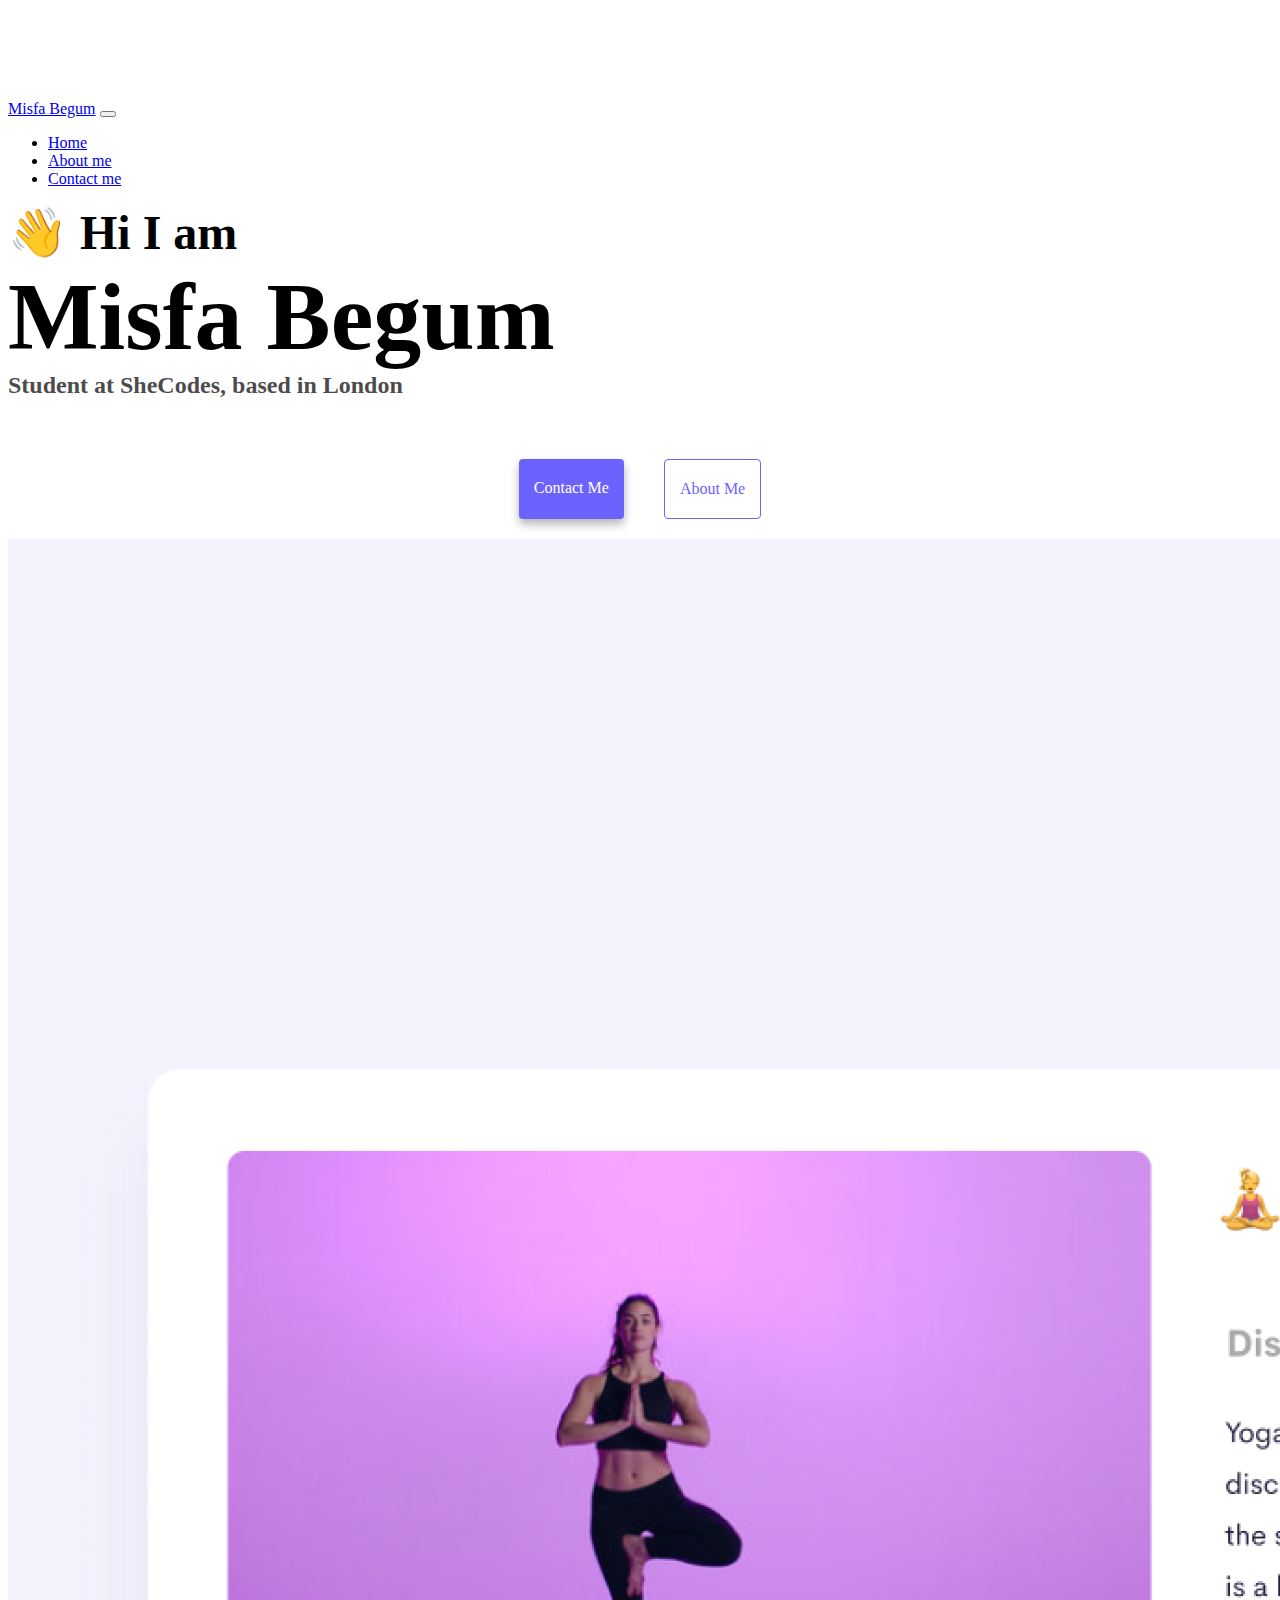
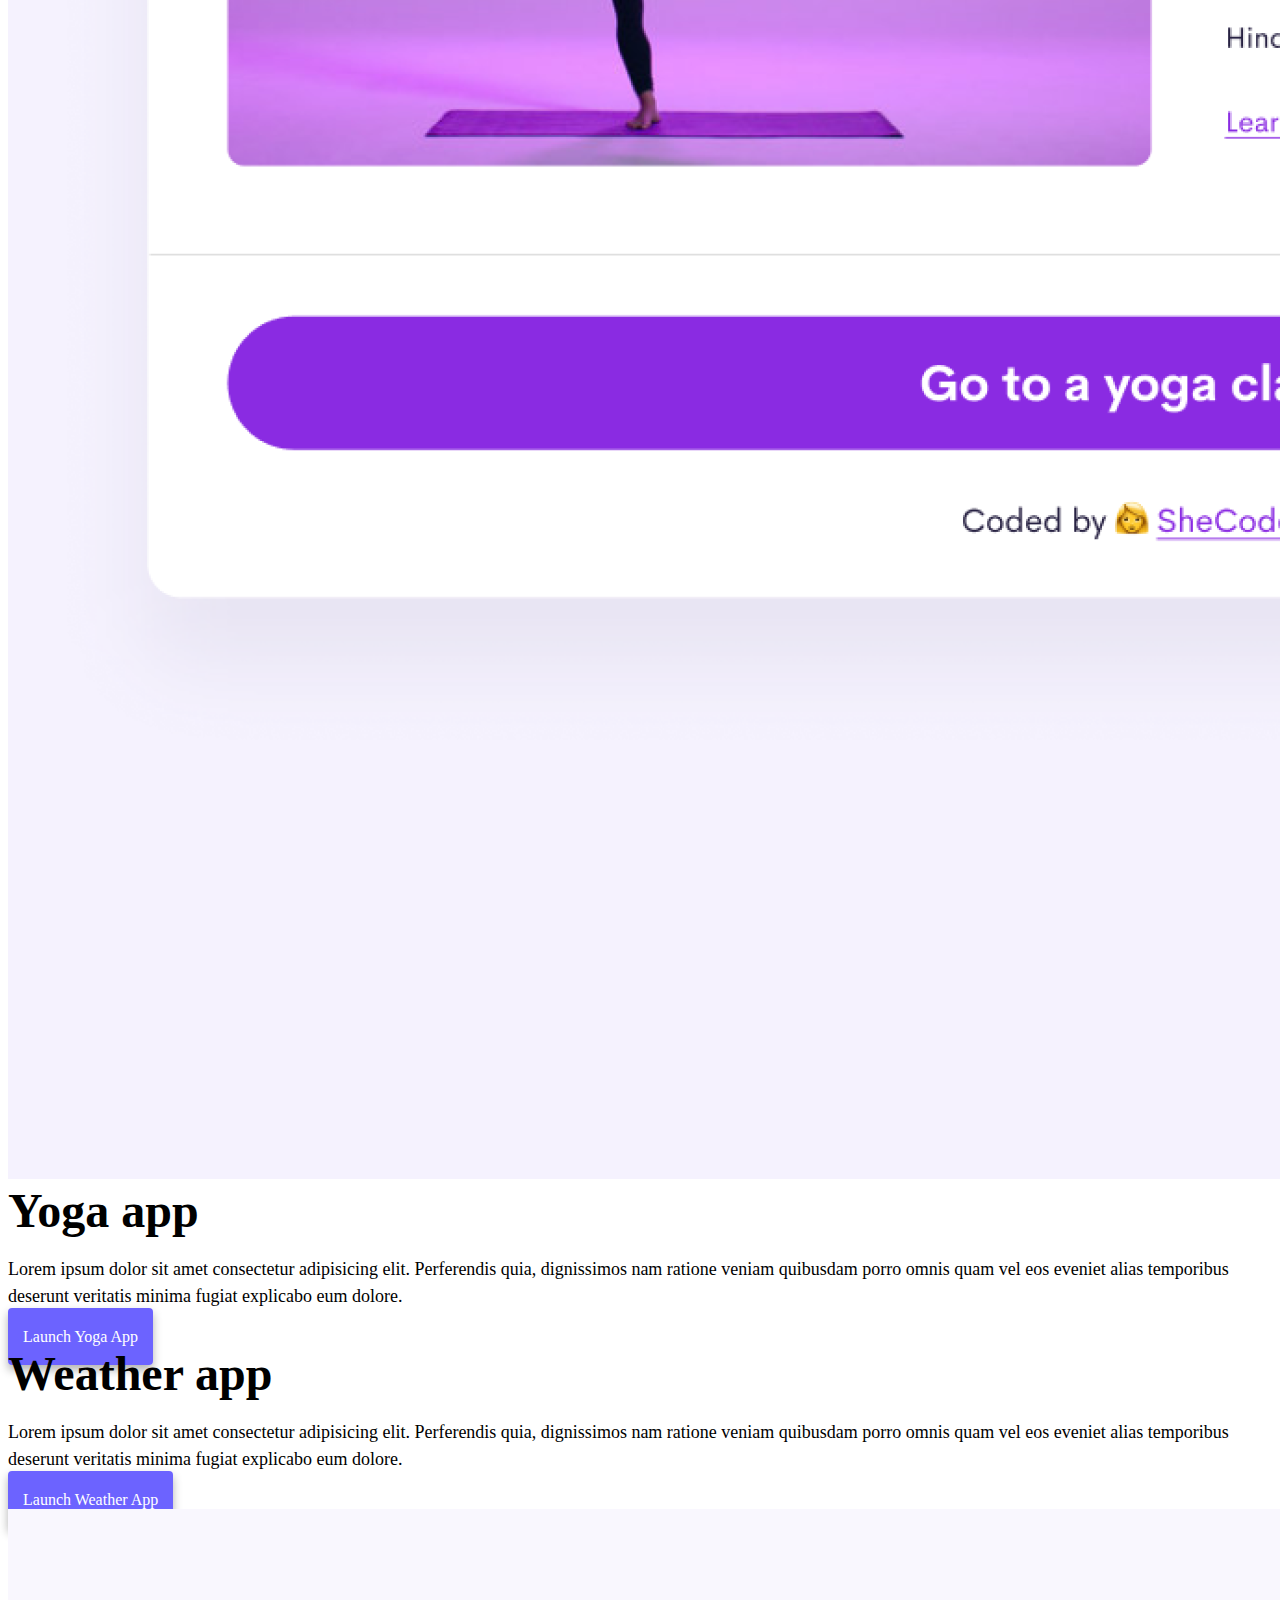
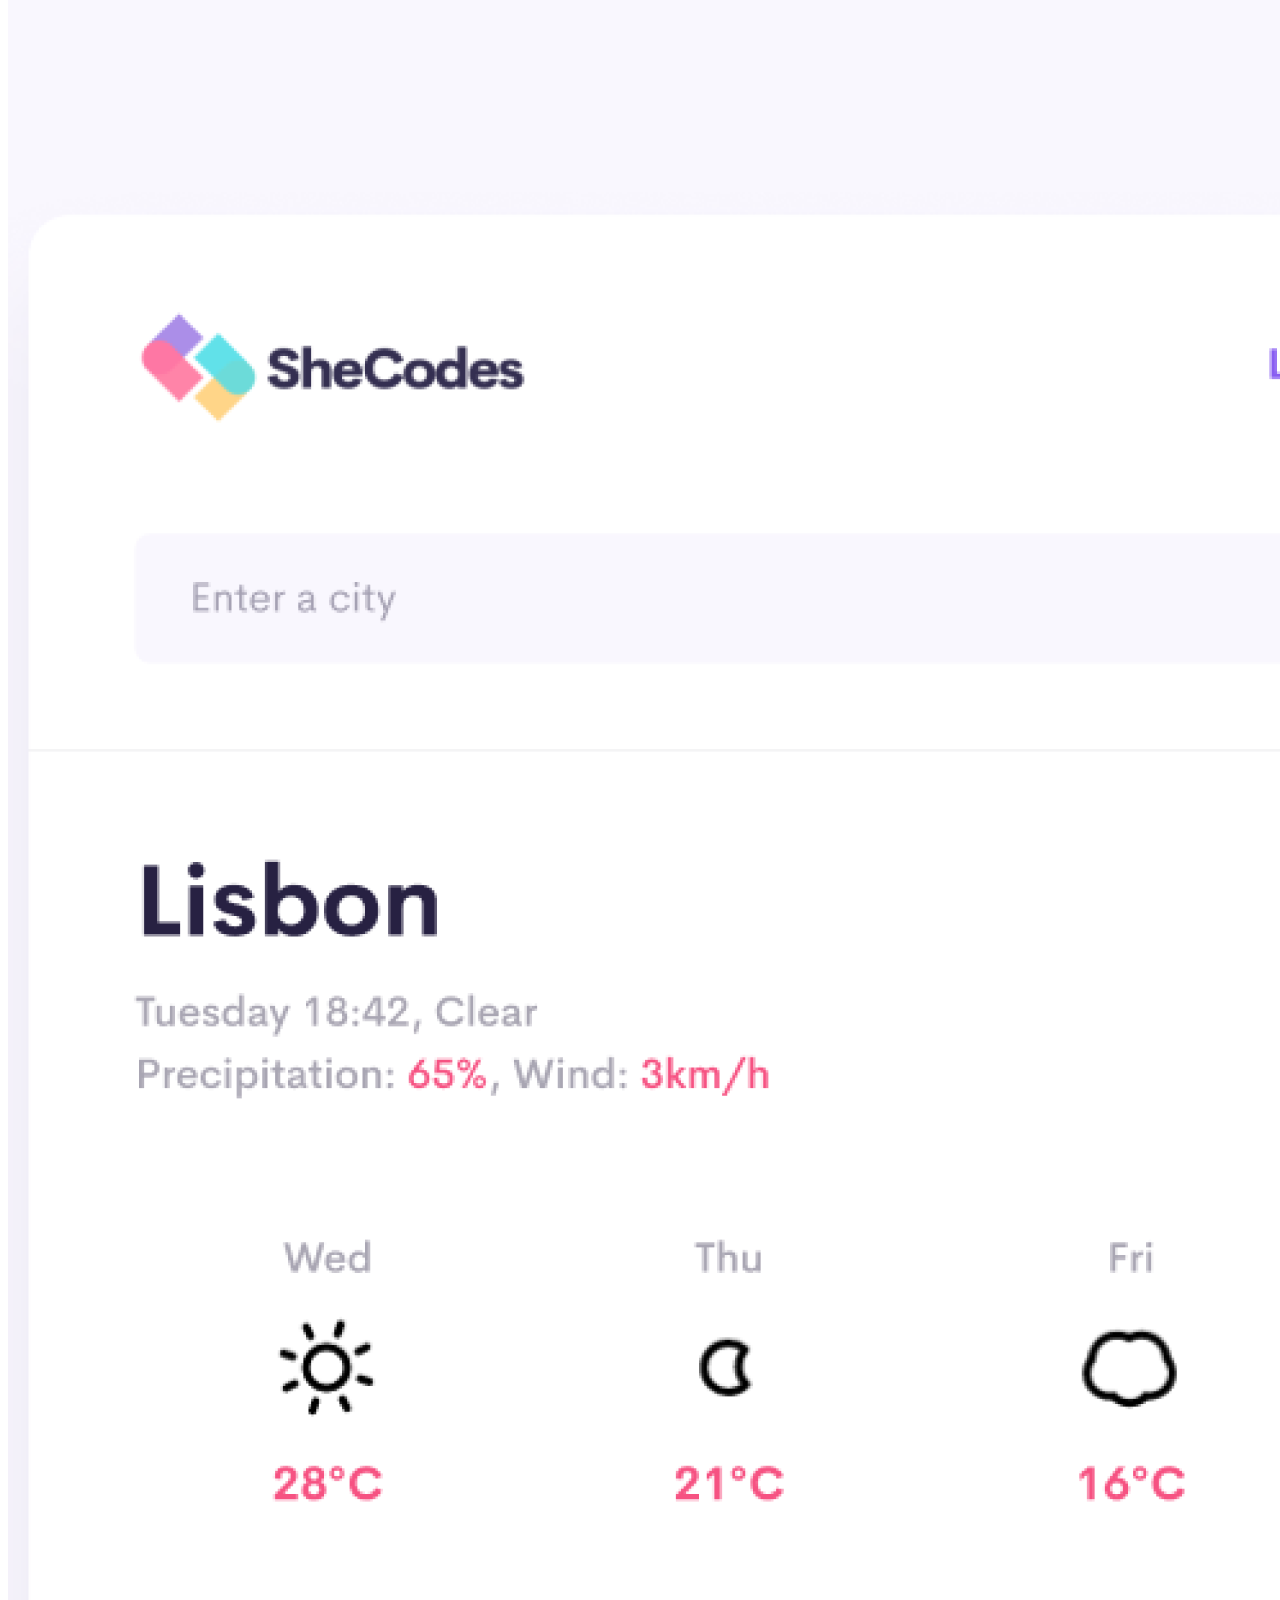
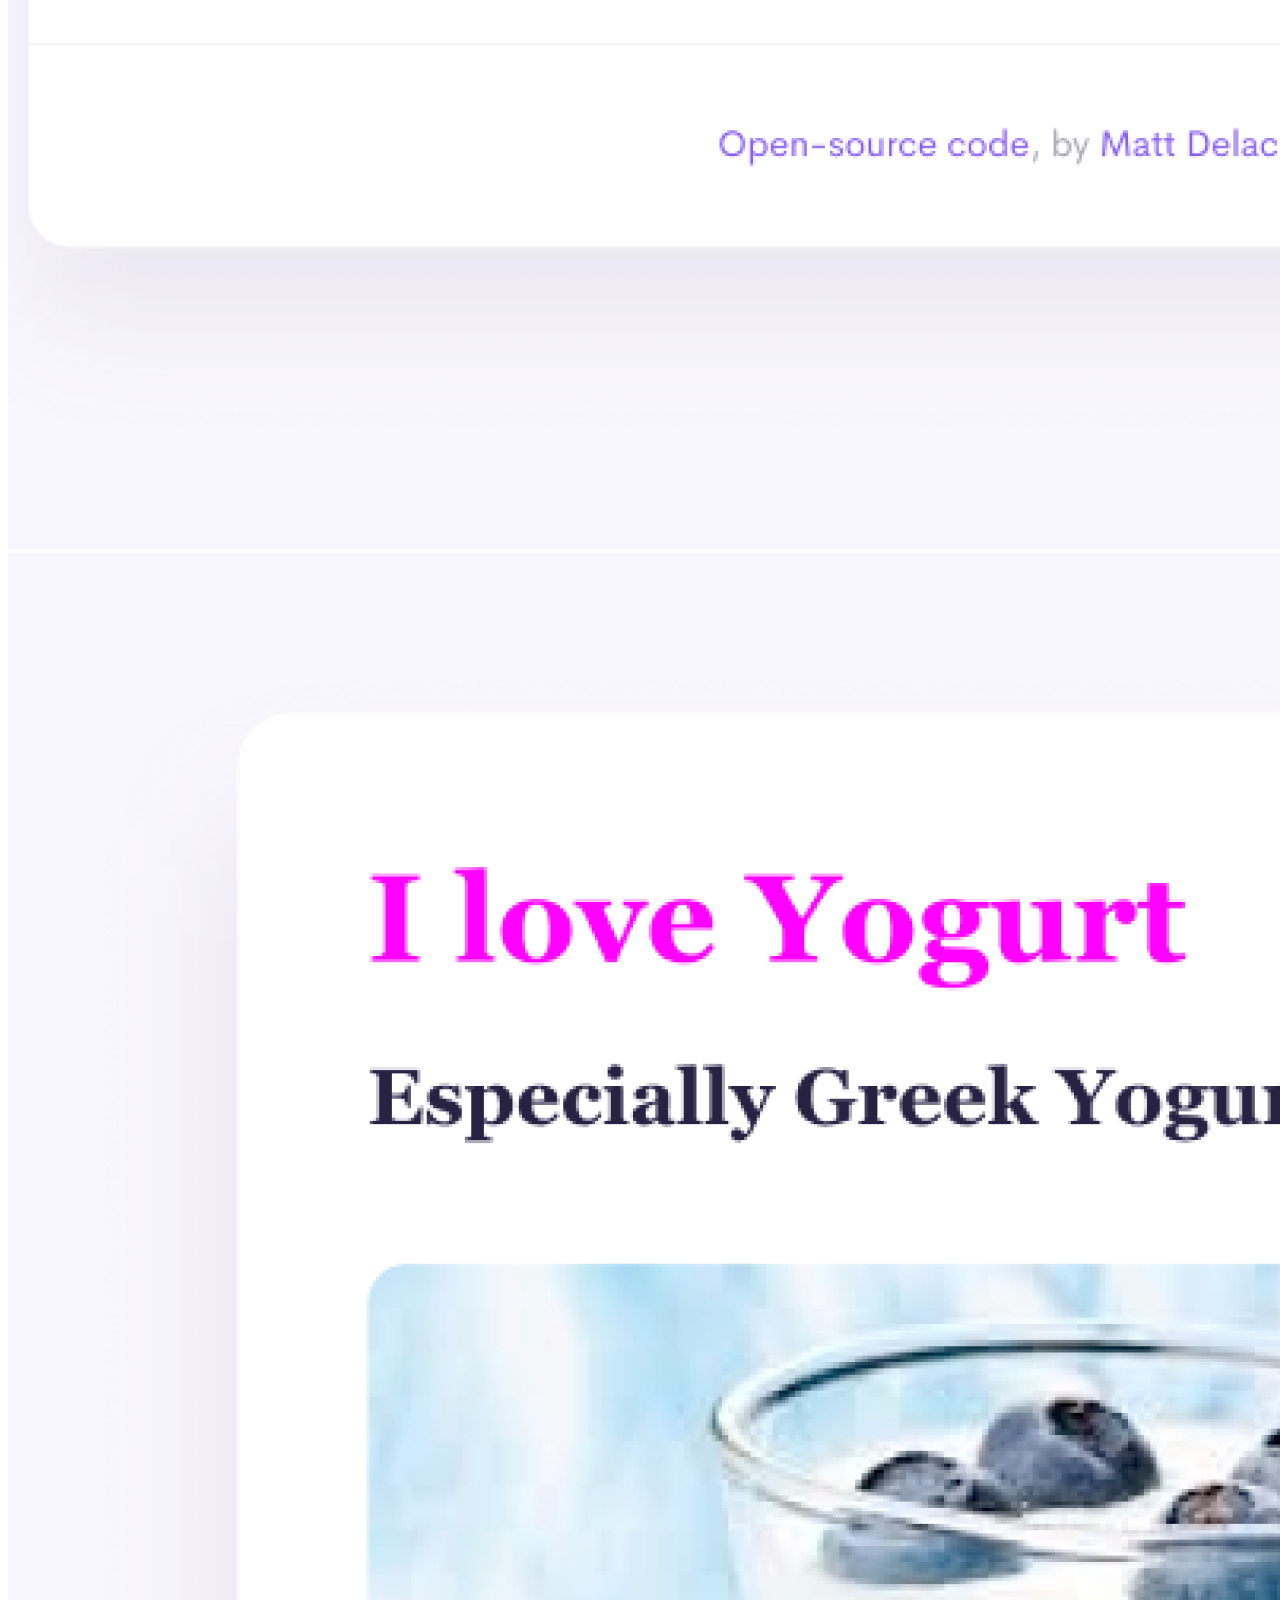
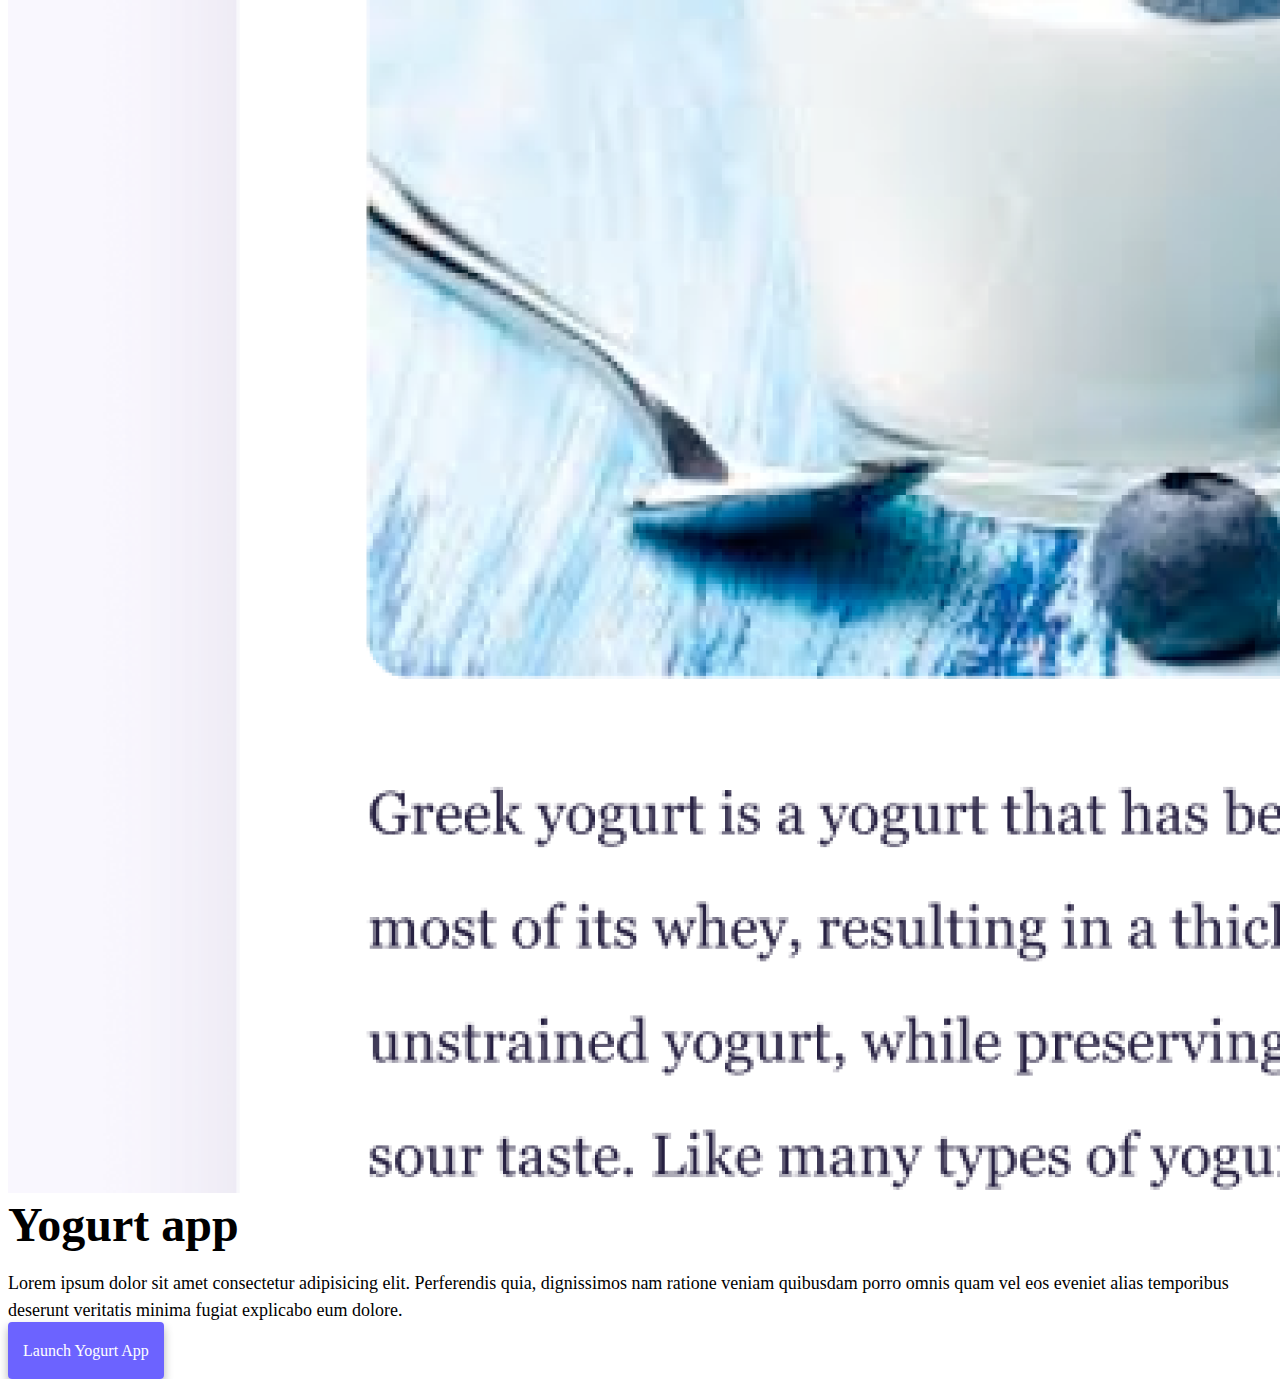
==== index.html @ df84a034 "updated html pages and added title names/meta descriptions/alt descriptions and title hover for butt" ====
<!DOCTYPE html>
<html lang="en">
  <head>
    <meta charset="UTF-8" />
    <meta http-equiv="X-UA-Compatible" content="IE=edge" />
    <meta name="viewport" content="width=device-width, initial-scale=1.0" />
    <title>Misfa Begum</title>
    <link
      href="https://cdn.jsdelivr.net/npm/bootstrap@5.0.0-beta2/dist/css/bootstrap.min.css"
      rel="stylesheet"
      integrity="sha384-BmbxuPwQa2lc/FVzBcNJ7UAyJxM6wuqIj61tLrc4wSX0szH/Ev+nYRRuWlolflfl"
      crossorigin="anonymous"
    />
    <script
      src="https://cdn.jsdelivr.net/npm/bootstrap@5.0.0-beta2/dist/js/bootstrap.bundle.min.js"
      integrity="sha384-b5kHyXgcpbZJO/tY9Ul7kGkf1S0CWuKcCD38l8YkeH8z8QjE0GmW1gYU5S9FOnJ0"
      crossorigin="anonymous"
    ></script>
    <link rel="stylesheet" href="style.css" />
    <meta
      name="description"
      content="Some description about myself in the homepage"
    />
  </head>
  <body>
    <nav class="navbar navbar-expand-lg navbar-light bg-light fixed-top">
      <div class="container">
        <a class="navbar-brand" href="index.html" title="Misfa Begum"
          >Misfa Begum</a
        >
        <button
          class="navbar-toggler"
          type="button"
          data-bs-toggle="collapse"
          data-bs-target="#navbarNav"
          aria-controls="navbarNav"
          aria-expanded="false"
          aria-label="Toggle navigation"
        >
          <span class="navbar-toggler-icon"></span>
        </button>
        <div class="collapse navbar-collapse" id="navbarNav">
          <ul class="navbar-nav">
            <li class="nav-item">
              <a
                class="nav-link active"
                aria-current="page"
                href="index.html"
                title="Home"
                >Home</a
              >
            </li>
            <li class="nav-item">
              <a class="nav-link" href="about.html" title="About me"
                >About me</a
              >
            </li>
            <li class="nav-item">
              <a class="nav-link" href="about.html#contact" title="Contact me"
                >Contact me</a
              >
            </li>
          </ul>
        </div>
      </div>
    </nav>
    <h2 class="text-center">👋 Hi I am</h2>
    <h1 class="text-center">Misfa Begum</h1>
    <h3 class="text-center">Student at SheCodes, based in London</h3>
    <div class="navigation-links mb-5">
      <a href="about.html#contact" title="Contact me" class="primary-link"
        >Contact me</a
      >
      <a href="about.html" title="About me" class="secondary-link">About me</a>
    </div>
    <div class="container">
      <div class="row">
        <div class="col-6">
          <img
            src="images/yoga.png"
            alt="yoga image"
            class="img-fluid rounded"
          />
        </div>
        <div class="col-6">
          <h2 class="mb-3">Yoga app</h2>
          <p>
            Lorem ipsum dolor sit amet consectetur adipisicing elit. Perferendis
            quia, dignissimos nam ratione veniam quibusdam porro omnis quam vel
            eos eveniet alias temporibus deserunt veritatis minima fugiat
            explicabo eum dolore.
          </p>
          <div class="mt-5">
            <a href="#" title="Yoga app" class="primary-link"
              >Launch Yoga App</a
            >
          </div>
        </div>
      </div>
      <div class="row mt-5">
        <div class="col-6">
          <h2 class="mb-3">Weather app</h2>
          <p>
            Lorem ipsum dolor sit amet consectetur adipisicing elit. Perferendis
            quia, dignissimos nam ratione veniam quibusdam porro omnis quam vel
            eos eveniet alias temporibus deserunt veritatis minima fugiat
            explicabo eum dolore.
          </p>
          <div class="mt-5">
            <a href="#" title="Weather app" class="primary-link"
              >Launch Weather App</a
            >
          </div>
        </div>
        <div class="col-6">
          <img
            src="images/weather.png"
            alt="weather image"
            class="img-fluid rounded"
          />
        </div>
      </div>
      <div class="row mt-5">
        <div class="col-6">
          <img
            src="images/yogurt.png"
            alt="yogurt image"
            class="img-fluid rounded"
          />
        </div>
        <div class="col-6">
          <h2 class="mb-3">Yogurt app</h2>
          <p>
            Lorem ipsum dolor sit amet consectetur adipisicing elit. Perferendis
            quia, dignissimos nam ratione veniam quibusdam porro omnis quam vel
            eos eveniet alias temporibus deserunt veritatis minima fugiat
            explicabo eum dolore.
          </p>
          <div class="mt-5">
            <a href="#" title="Yogurt app" class="primary-link"
              >Launch yogurt App</a
            >
          </div>
        </div>
      </div>
    </div>
  </body>
</html>
---- style.css ----
:root {
  --primary-color: #6c63ff;
  --secondary-color: #f5f2fe;
  --box-shadow: 0 5px 10px rgba(0, 0, 0, 0.3);
}

body {
  margin-top: 100px;
}

h1,
h2,
h3 {
  margin: 0;
}

h1 {
  font-size: 96px;
}

h2 {
  font-size: 48px;
}

h3 {
  font-size: 24px;
  opacity: 0.7;
}

p {
  font-size: 18px;
  line-height: 1.5;
}

.navigation-links {
  display: flex;
  margin-top: 40px;
  justify-content: center;
}

.navigation-links a {
  margin: 20px;
}

.primary-link {
  border-radius: 4px;
  padding: 20px 15px;
  text-decoration: none;
  text-transform: capitalize;
  background: var(--primary-color);
  box-shadow: var(--box-shadow);
  color: white;
}

.secondary-link {
  border-radius: 4px;
  padding: 20px 15px;
  text-decoration: none;
  text-transform: capitalize;
  color: var(--primary-color);
  border: 1px solid var(--primary-color);
}

.homepage-link {
  color: var(--primary-color);
  text-align: center;
  display: block;
}

.about-paragraphs {
  margin: 30px 0;
}

.about-paragraphs p {
  margin: 10px;
}

.email-link {
  display: flex;
  justify-content: center;
  color: var(--primary-color);
  font-size: 28px;
  text-decoration: none;
}

.email-link:hover {
  text-decoration: underline;
}
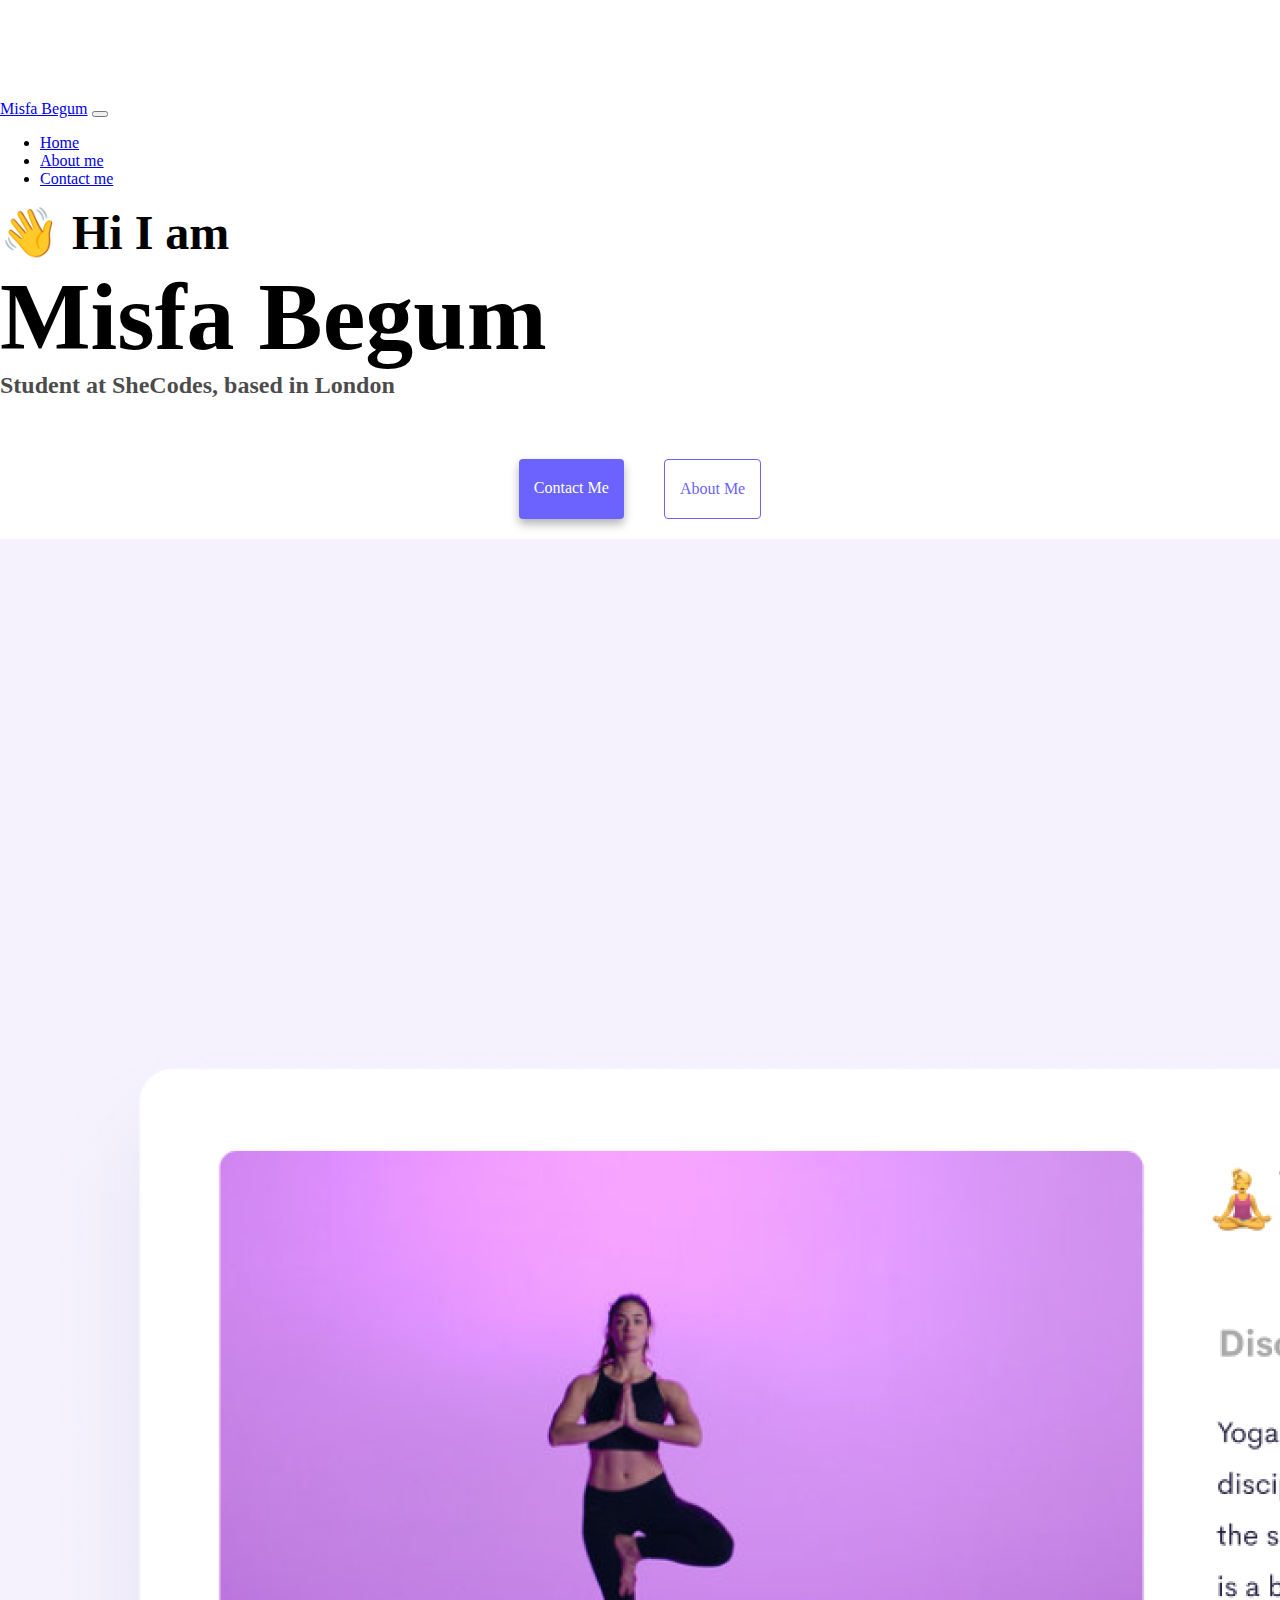
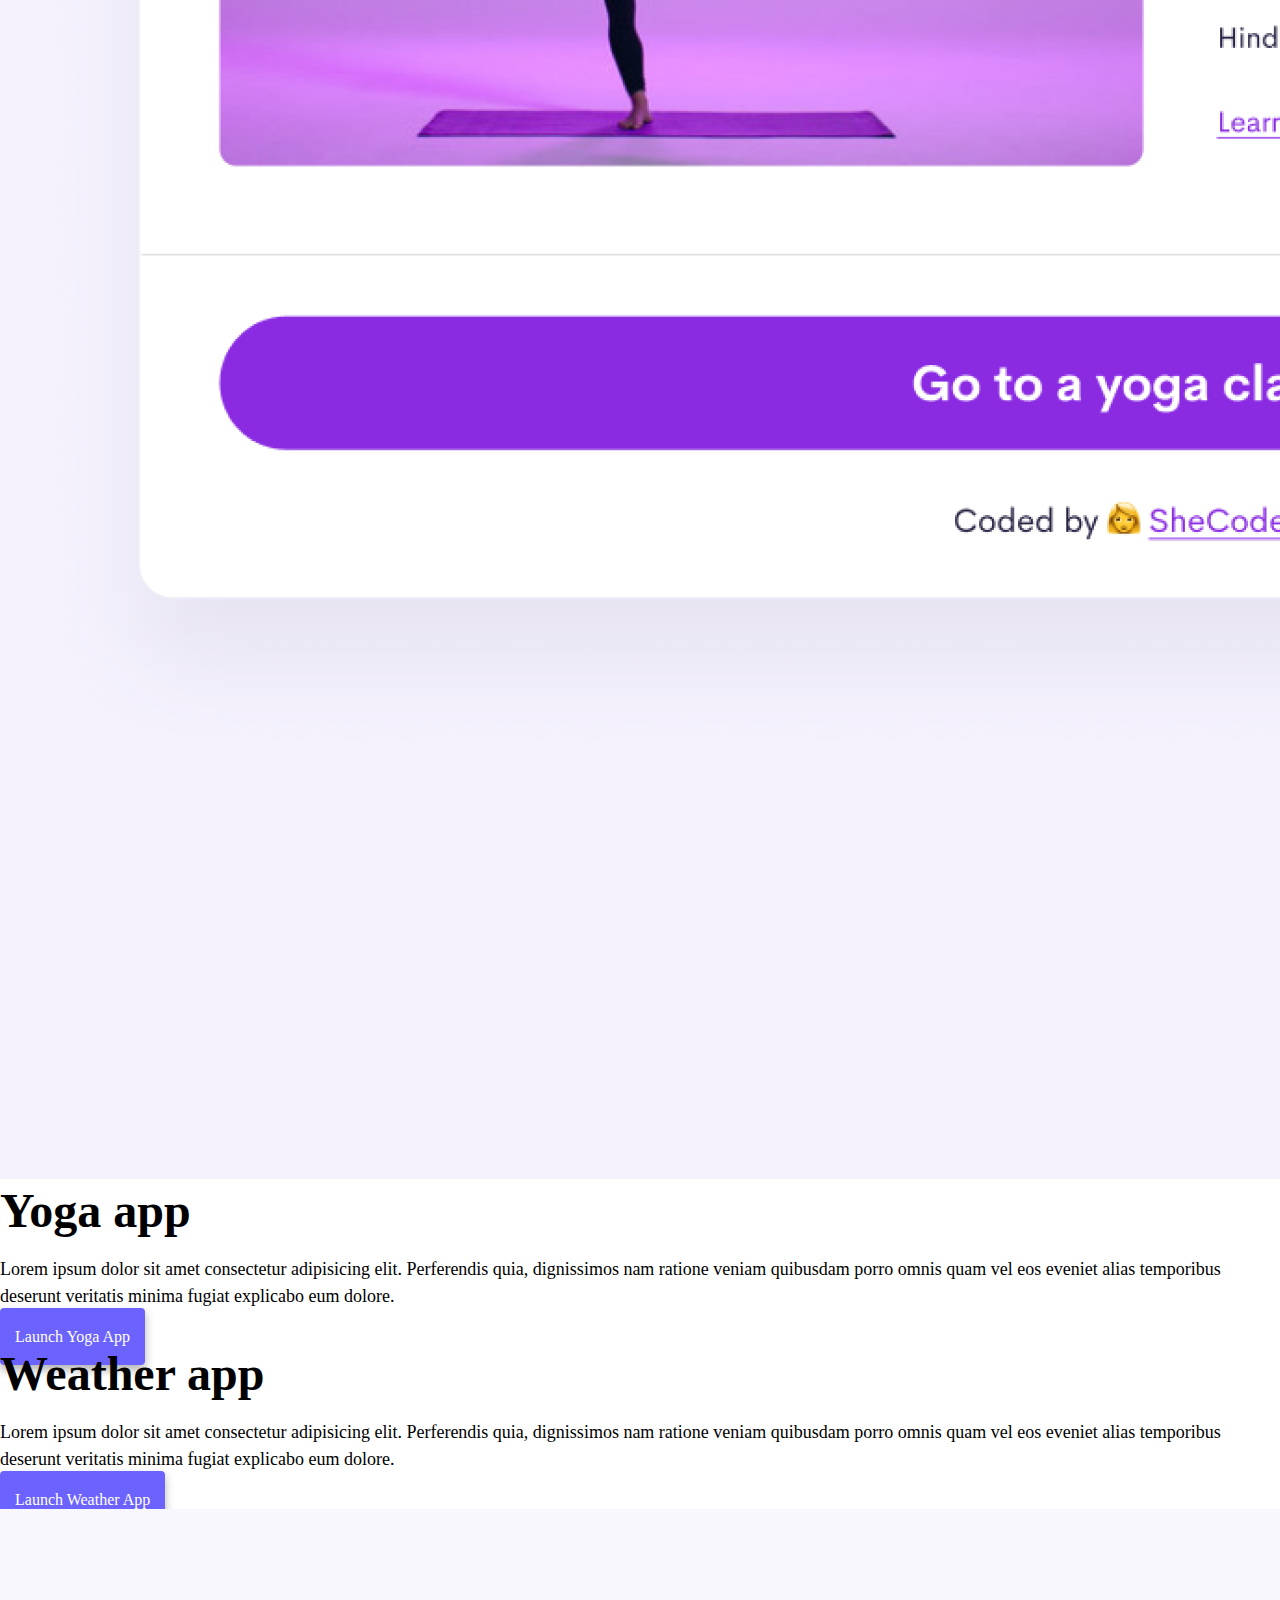
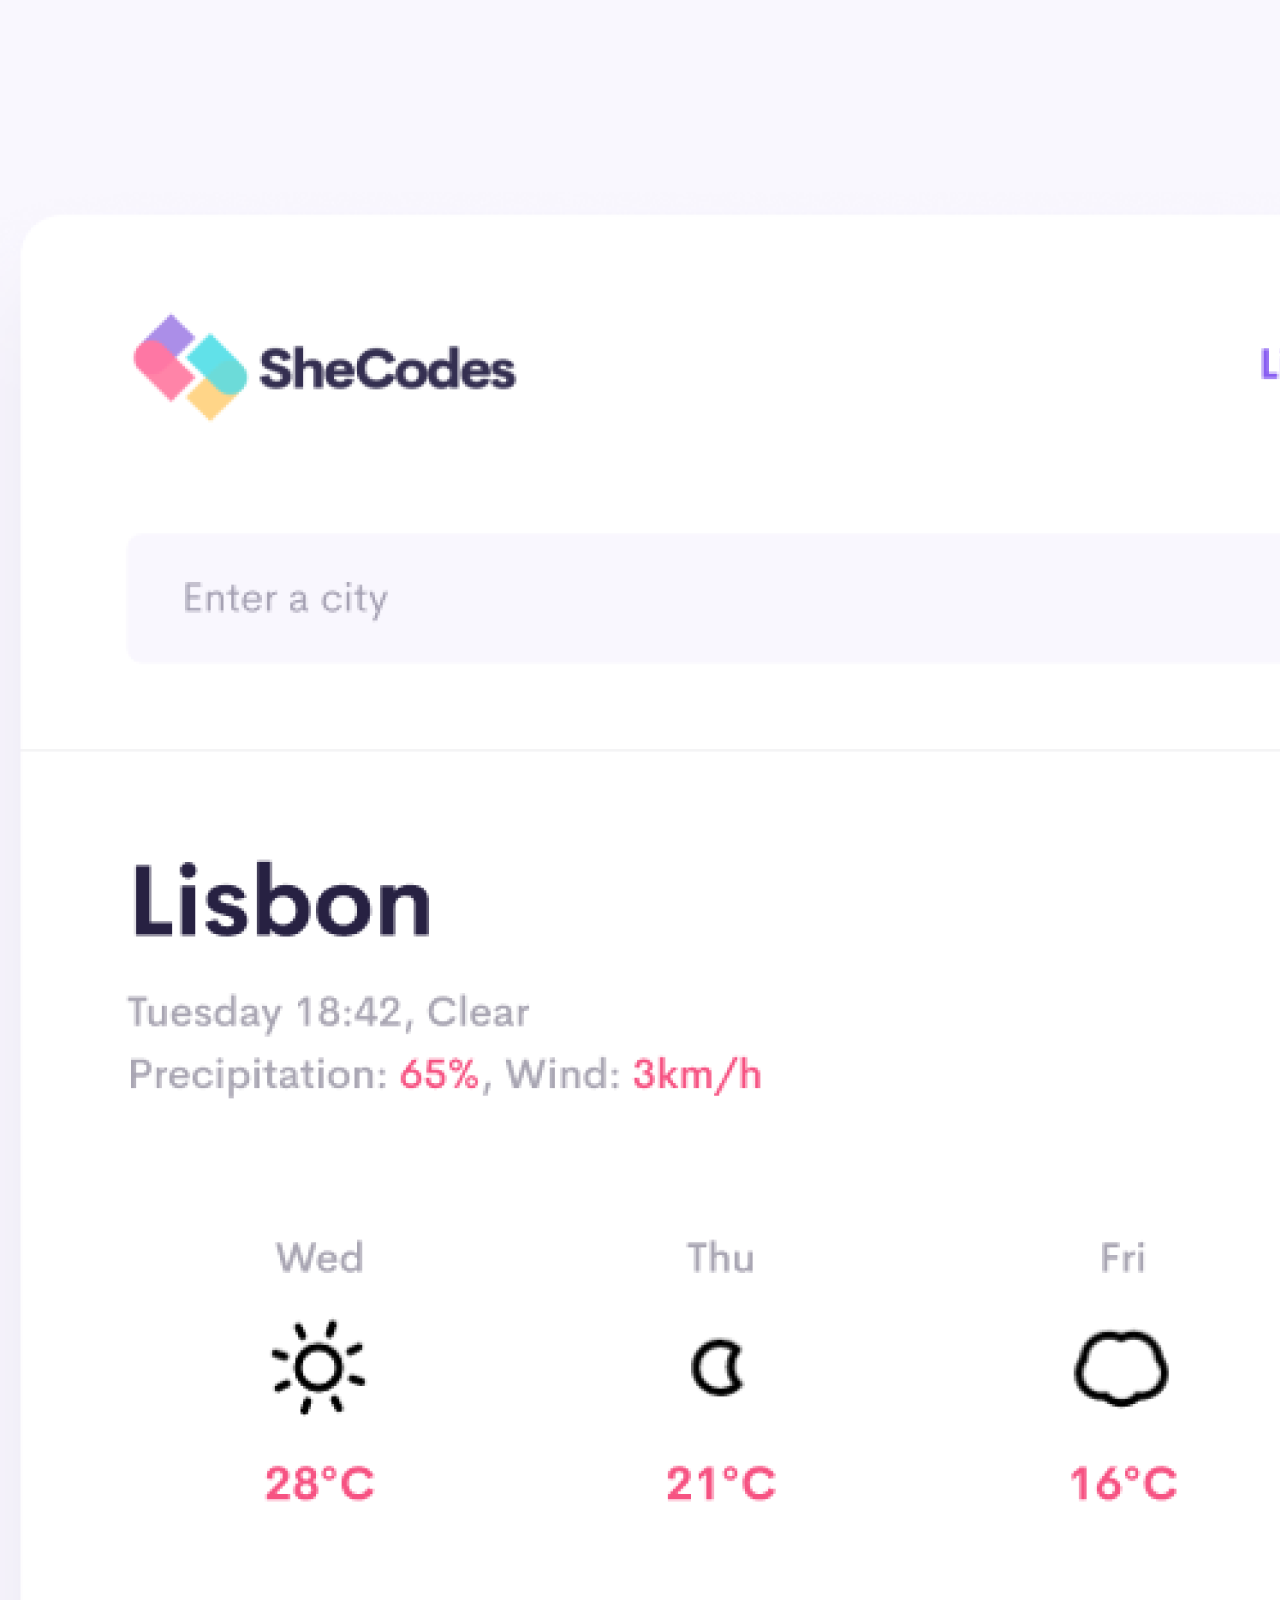
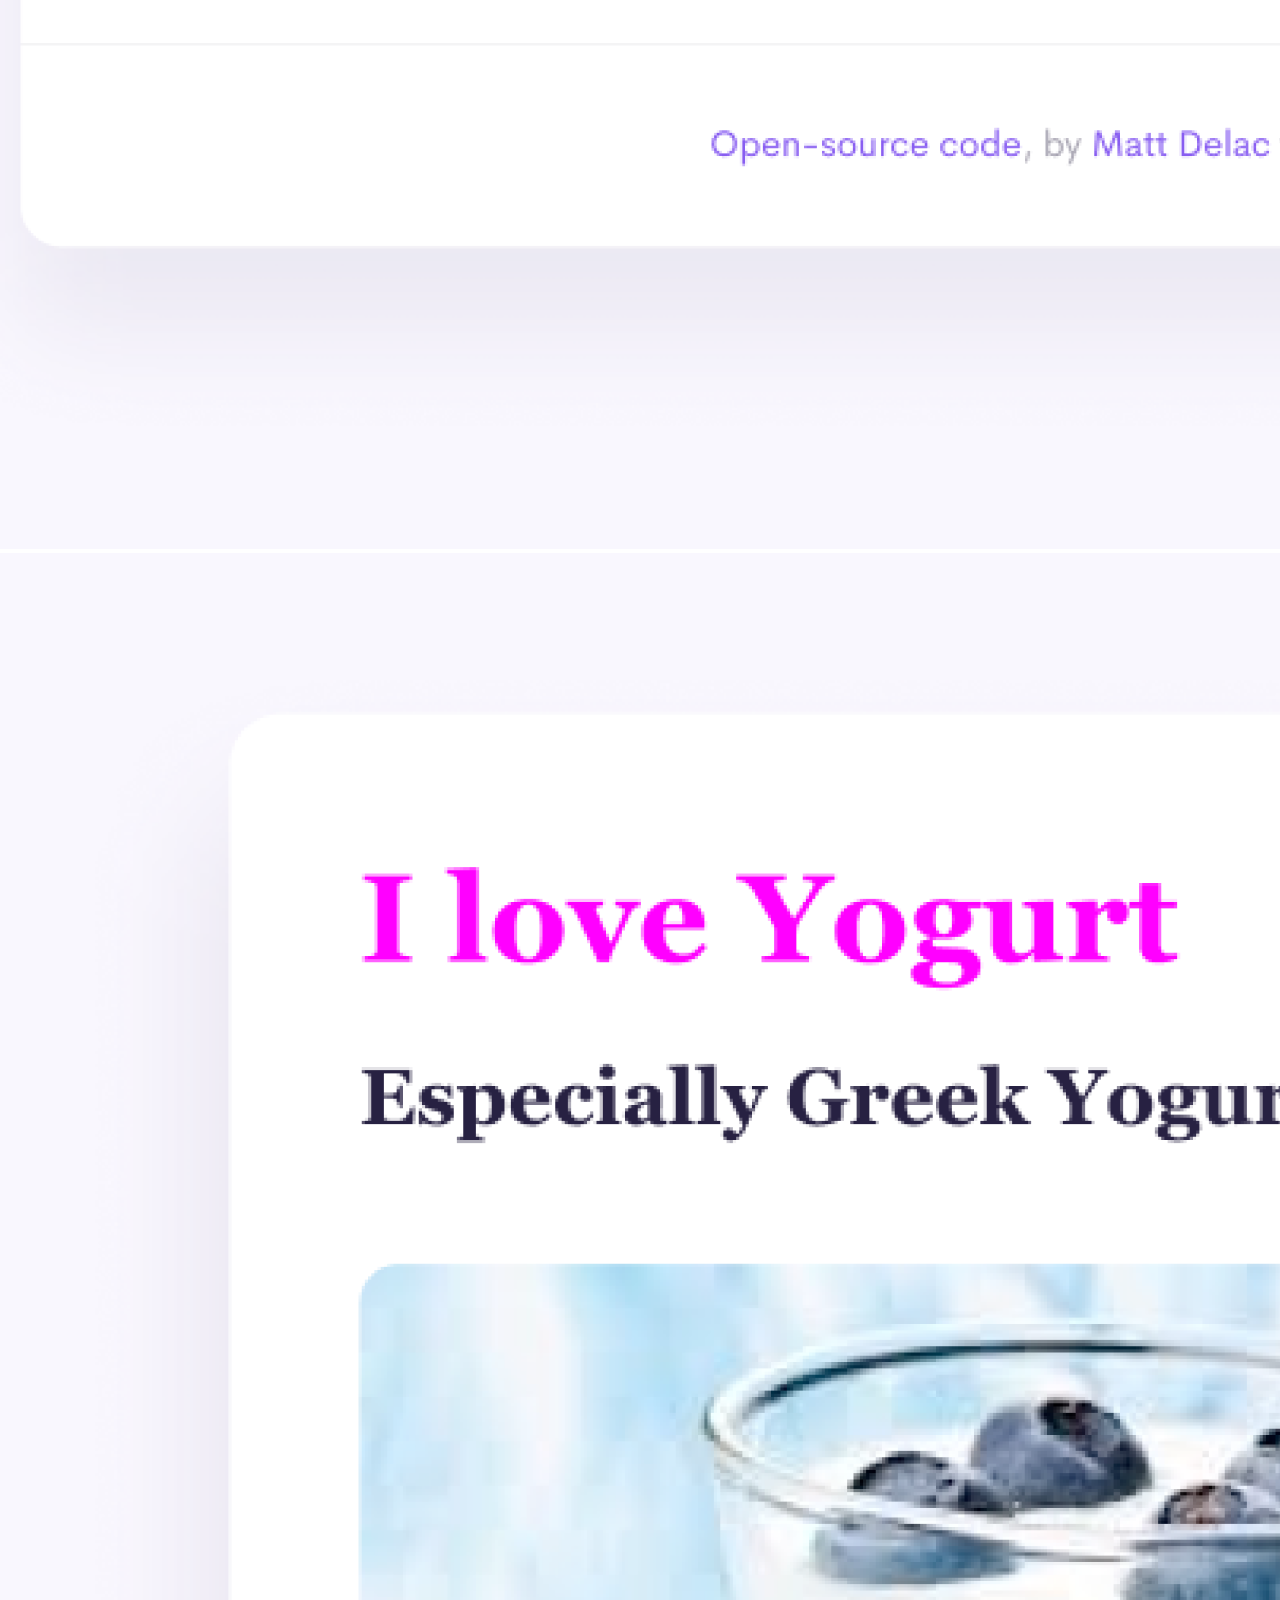
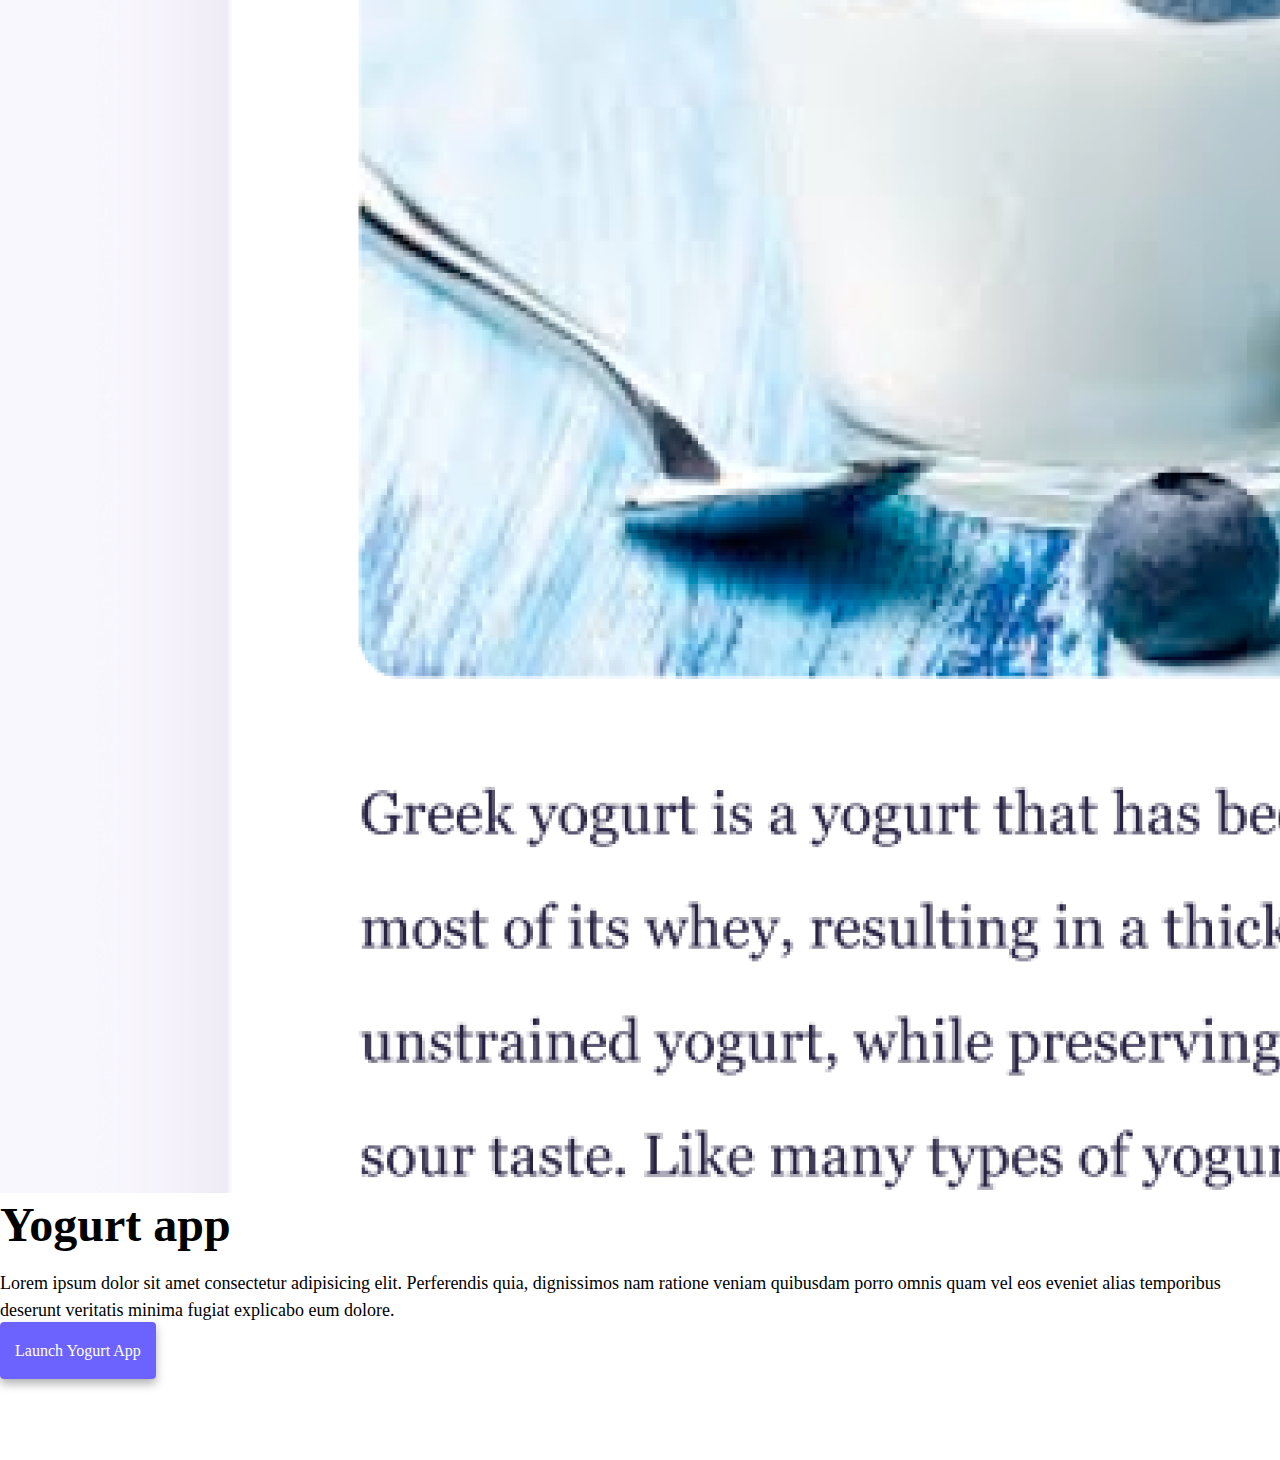
==== commit 9e1c18dd: "Made website a lot more responsive" ====
--- a/index.html
+++ b/index.html
@@ -4,7 +4,7 @@
     <meta charset="UTF-8" />
     <meta http-equiv="X-UA-Compatible" content="IE=edge" />
     <meta name="viewport" content="width=device-width, initial-scale=1.0" />
-    <title>Misfa Begum</title>
+    <title>Student at SheCodes - Misfa Begum</title>
     <link
       href="https://cdn.jsdelivr.net/npm/bootstrap@5.0.0-beta2/dist/css/bootstrap.min.css"
       rel="stylesheet"
@@ -16,7 +16,7 @@
       integrity="sha384-b5kHyXgcpbZJO/tY9Ul7kGkf1S0CWuKcCD38l8YkeH8z8QjE0GmW1gYU5S9FOnJ0"
       crossorigin="anonymous"
     ></script>
-    <link rel="stylesheet" href="style.css" />
+    <link rel="stylesheet" href="/style.css" />
     <meta
       name="description"
       content="Some description about myself in the homepage"
@@ -25,9 +25,7 @@
   <body>
     <nav class="navbar navbar-expand-lg navbar-light bg-light fixed-top">
       <div class="container">
-        <a class="navbar-brand" href="index.html" title="Misfa Begum"
-          >Misfa Begum</a
-        >
+        <a class="navbar-brand" href="/" title="Homepage">Misfa Begum</a>
         <button
           class="navbar-toggler"
           type="button"
@@ -45,18 +43,21 @@
               <a
                 class="nav-link active"
                 aria-current="page"
-                href="index.html"
-                title="Home"
+                href="/"
+                title="Homepage"
                 >Home</a
               >
             </li>
             <li class="nav-item">
-              <a class="nav-link" href="about.html" title="About me"
+              <a class="nav-link" href="/about.html" title="About Misfa Begum"
                 >About me</a
               >
             </li>
             <li class="nav-item">
-              <a class="nav-link" href="about.html#contact" title="Contact me"
+              <a
+                class="nav-link"
+                href="/about.html#contact"
+                title="Contact Misfa Begum"
                 >Contact me</a
               >
             </li>
@@ -68,21 +69,26 @@
     <h1 class="text-center">Misfa Begum</h1>
     <h3 class="text-center">Student at SheCodes, based in London</h3>
     <div class="navigation-links mb-5">
-      <a href="about.html#contact" title="Contact me" class="primary-link"
+      <a
+        href="/about.html#contact"
+        title="Contact Misfa Begum"
+        class="primary-link"
         >Contact me</a
       >
-      <a href="about.html" title="About me" class="secondary-link">About me</a>
+      <a href="/about.html" title="About Misfa Begum" class="secondary-link"
+        >About me</a
+      >
     </div>
     <div class="container">
       <div class="row">
-        <div class="col-6">
+        <div class="col-sm-6">
           <img
-            src="images/yoga.png"
+            src="/images/yoga.png"
             alt="yoga image"
-            class="img-fluid rounded"
+            class="img-fluid rounded d-none d-sm-block"
           />
         </div>
-        <div class="col-6">
+        <div class="col-sm-6">
           <h2 class="mb-3">Yoga app</h2>
           <p>
             Lorem ipsum dolor sit amet consectetur adipisicing elit. Perferendis
@@ -91,14 +97,14 @@
             explicabo eum dolore.
           </p>
           <div class="mt-5">
-            <a href="#" title="Yoga app" class="primary-link"
+            <a href="#" title="Yoga project" class="primary-link project-link"
               >Launch Yoga App</a
             >
           </div>
         </div>
       </div>
       <div class="row mt-5">
-        <div class="col-6">
+        <div class="col-sm-6">
           <h2 class="mb-3">Weather app</h2>
           <p>
             Lorem ipsum dolor sit amet consectetur adipisicing elit. Perferendis
@@ -107,28 +113,31 @@
             explicabo eum dolore.
           </p>
           <div class="mt-5">
-            <a href="#" title="Weather app" class="primary-link"
+            <a
+              href="#"
+              title="Weather project"
+              class="primary-link project-link"
               >Launch Weather App</a
             >
           </div>
         </div>
-        <div class="col-6">
+        <div class="col-sm-6">
           <img
-            src="images/weather.png"
+            src="/images/weather.png"
             alt="weather image"
-            class="img-fluid rounded"
+            class="img-fluid rounded d-none d-sm-block"
           />
         </div>
       </div>
       <div class="row mt-5">
-        <div class="col-6">
+        <div class="col-sm-6">
           <img
-            src="images/yogurt.png"
-            alt="yogurt image"
-            class="img-fluid rounded"
+            src="/images/yogurt.png"
+            alt="yogurt project"
+            class="img-fluid rounded d-none d-sm-block"
           />
         </div>
-        <div class="col-6">
+        <div class="col-sm-6">
           <h2 class="mb-3">Yogurt app</h2>
           <p>
             Lorem ipsum dolor sit amet consectetur adipisicing elit. Perferendis
@@ -137,7 +146,7 @@
             explicabo eum dolore.
           </p>
           <div class="mt-5">
-            <a href="#" title="Yogurt app" class="primary-link"
+            <a href="#" title="Yogurt project" class="primary-link project-link"
               >Launch yogurt App</a
             >
           </div>
--- a/style.css
+++ b/style.css
@@ -5,7 +5,7 @@
 }
 
 body {
-  margin-top: 100px;
+  margin: 100px 0;
 }
 
 h1,
@@ -52,6 +52,9 @@
   color: white;
 }
 
+.primary-link:hover {
+  color: white;
+}
 .secondary-link {
   border-radius: 4px;
   padding: 20px 15px;
@@ -86,3 +89,25 @@
 .email-link:hover {
   text-decoration: underline;
 }
+
+@media (max-width: 576px) {
+  h1 {
+    font-size: 48px;
+    line-height: 1.4;
+  }
+
+  h2 {
+    font-size: 32px;
+    text-align: center;
+  }
+
+  p {
+    text-align: center;
+  }
+
+  .project-link {
+    display: block;
+    text-align: center;
+    margin: 0, 20px;
+  }
+}
